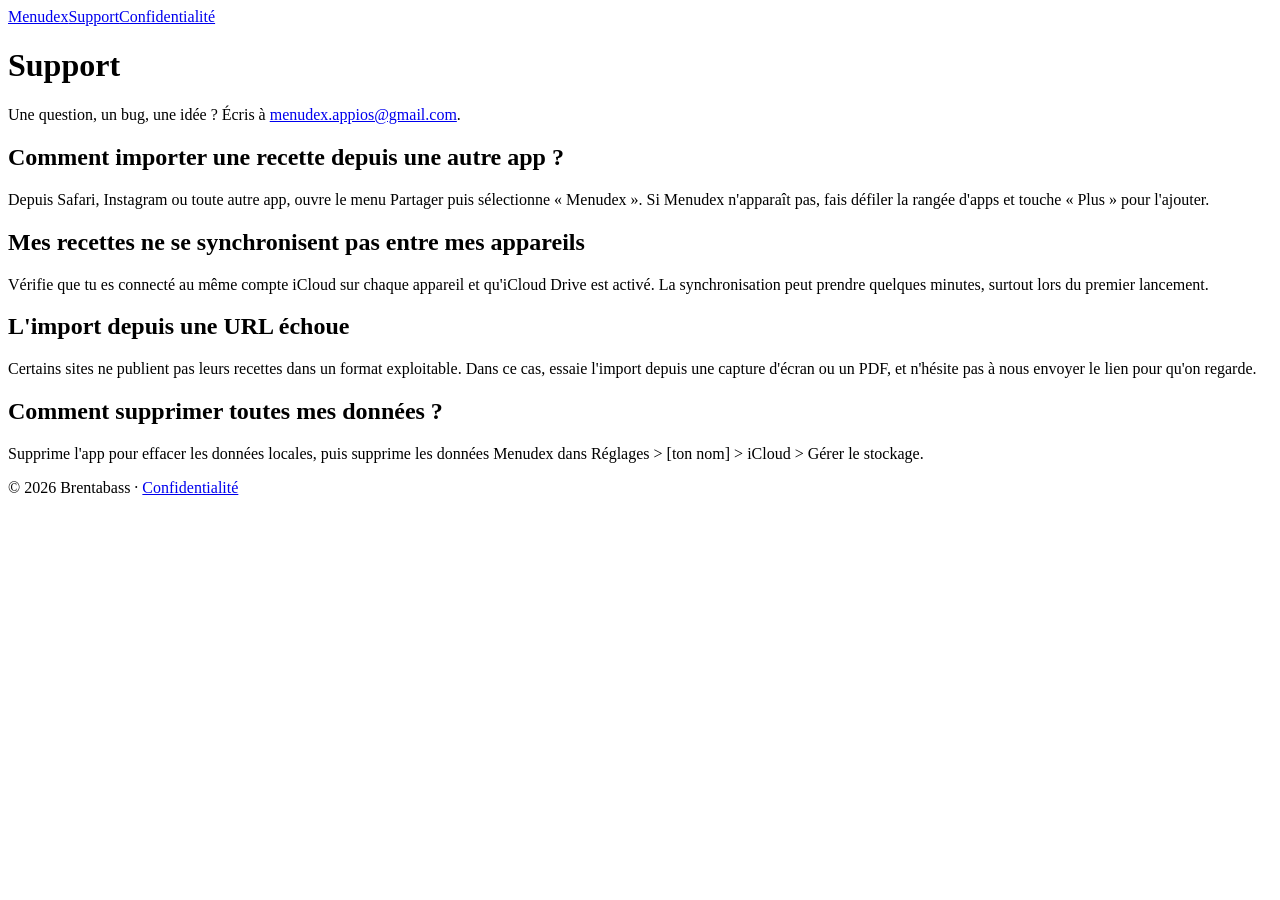
==== support.html @ 75eee8f6 "Adresse de contact Co-Authored-By: Claude Opus 5.5 <noreply@anthropic.com>" ====
<!doctype html>
<html lang="fr">
<head>
  <meta charset="utf-8">
  <meta name="viewport" content="width=device-width, initial-scale=1">
  <title>Menudex — Support</title>
  <meta name="description" content="Aide et contact pour l'app Menudex.">
  <link rel="stylesheet" href="style.css">
</head>
<body>
<main>
  <nav><a href="./">Menudex</a><a href="support.html">Support</a><a href="privacy.html">Confidentialité</a></nav>
  <header>
    <h1>Support</h1>
    <p class="meta">Une question, un bug, une idée ? Écris à <a href="mailto:menudex.appios@gmail.com">menudex.appios@gmail.com</a>.</p>
  </header>

  <h2>Comment importer une recette depuis une autre app ?</h2>
  <p>Depuis Safari, Instagram ou toute autre app, ouvre le menu Partager puis sélectionne « Menudex ». Si Menudex n'apparaît pas, fais défiler la rangée d'apps et touche « Plus » pour l'ajouter.</p>

  <h2>Mes recettes ne se synchronisent pas entre mes appareils</h2>
  <p>Vérifie que tu es connecté au même compte iCloud sur chaque appareil et qu'iCloud Drive est activé. La synchronisation peut prendre quelques minutes, surtout lors du premier lancement.</p>

  <h2>L'import depuis une URL échoue</h2>
  <p>Certains sites ne publient pas leurs recettes dans un format exploitable. Dans ce cas, essaie l'import depuis une capture d'écran ou un PDF, et n'hésite pas à nous envoyer le lien pour qu'on regarde.</p>

  <h2>Comment supprimer toutes mes données ?</h2>
  <p>Supprime l'app pour effacer les données locales, puis supprime les données Menudex dans Réglages &gt; [ton nom] &gt; iCloud &gt; Gérer le stockage.</p>

  <footer>© 2026 Brentabass · <a href="privacy.html">Confidentialité</a></footer>
</main>
</body>
</html>
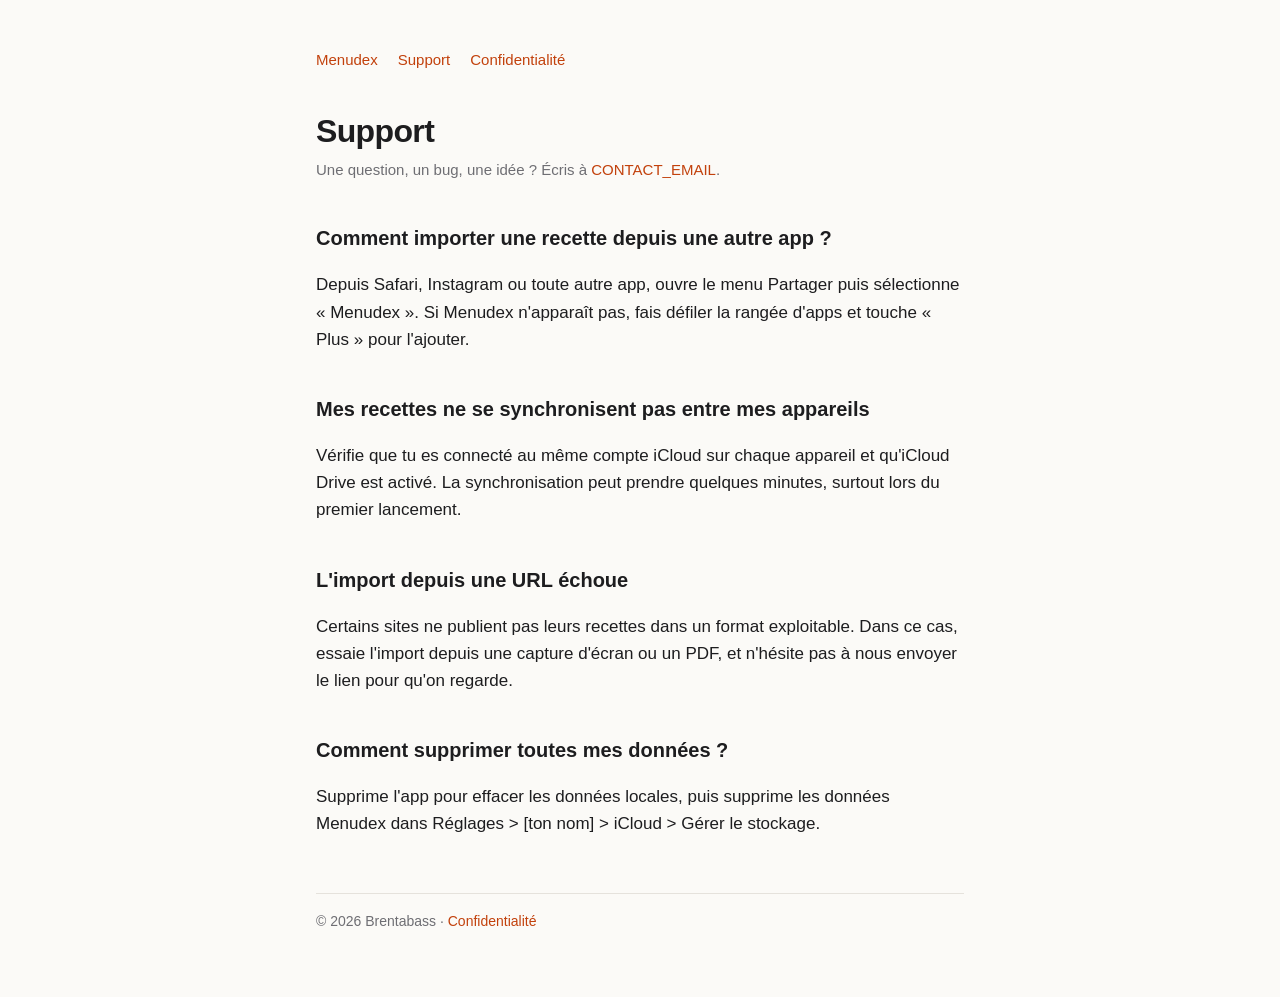
==== commit 9f933840: "Site Menudex : accueil, support, confidentialité Co-Authored-By: Claude Opus 5.5 <noreply@anthropic." ====
--- a/support.html
+++ b/support.html
@@ -12,7 +12,7 @@
   <nav><a href="./">Menudex</a><a href="support.html">Support</a><a href="privacy.html">Confidentialité</a></nav>
   <header>
     <h1>Support</h1>
-    <p class="meta">Une question, un bug, une idée ? Écris à <a href="mailto:menudex.appios@gmail.com">menudex.appios@gmail.com</a>.</p>
+    <p class="meta">Une question, un bug, une idée ? Écris à <a href="mailto:CONTACT_EMAIL">CONTACT_EMAIL</a>.</p>
   </header>
 
   <h2>Comment importer une recette depuis une autre app ?</h2>
--- a/style.css
+++ b/style.css
@@ -0,0 +1,36 @@
+:root {
+  --bg: #fbfaf7;
+  --text: #1d1d1f;
+  --muted: #6e6e73;
+  --accent: #c2410c;
+  --rule: #e5e2dc;
+  color-scheme: light dark;
+}
+@media (prefers-color-scheme: dark) {
+  :root {
+    --bg: #161514;
+    --text: #f2f1ee;
+    --muted: #a1a1a6;
+    --accent: #fb923c;
+    --rule: #2e2c29;
+  }
+}
+* { box-sizing: border-box; }
+body {
+  margin: 0;
+  background: var(--bg);
+  color: var(--text);
+  font: 17px/1.6 -apple-system, BlinkMacSystemFont, "SF Pro Text", "Helvetica Neue", Arial, sans-serif;
+}
+main { max-width: 680px; margin: 0 auto; padding: 48px 16px 64px; }
+header { margin-bottom: 32px; }
+nav { display: flex; gap: 20px; font-size: 15px; margin-bottom: 40px; }
+a { color: var(--accent); text-decoration: none; }
+a:hover { text-decoration: underline; }
+h1 { font-size: 32px; line-height: 1.2; margin: 0 0 8px; letter-spacing: -0.02em; }
+h2 { font-size: 20px; margin: 40px 0 8px; }
+.meta { color: var(--muted); font-size: 15px; margin: 0; }
+.summary { border-left: 3px solid var(--accent); padding: 4px 0 4px 16px; margin: 24px 0; }
+ul { padding-left: 20px; }
+li { margin: 6px 0; }
+footer { margin-top: 56px; padding-top: 16px; border-top: 1px solid var(--rule); color: var(--muted); font-size: 14px; }
